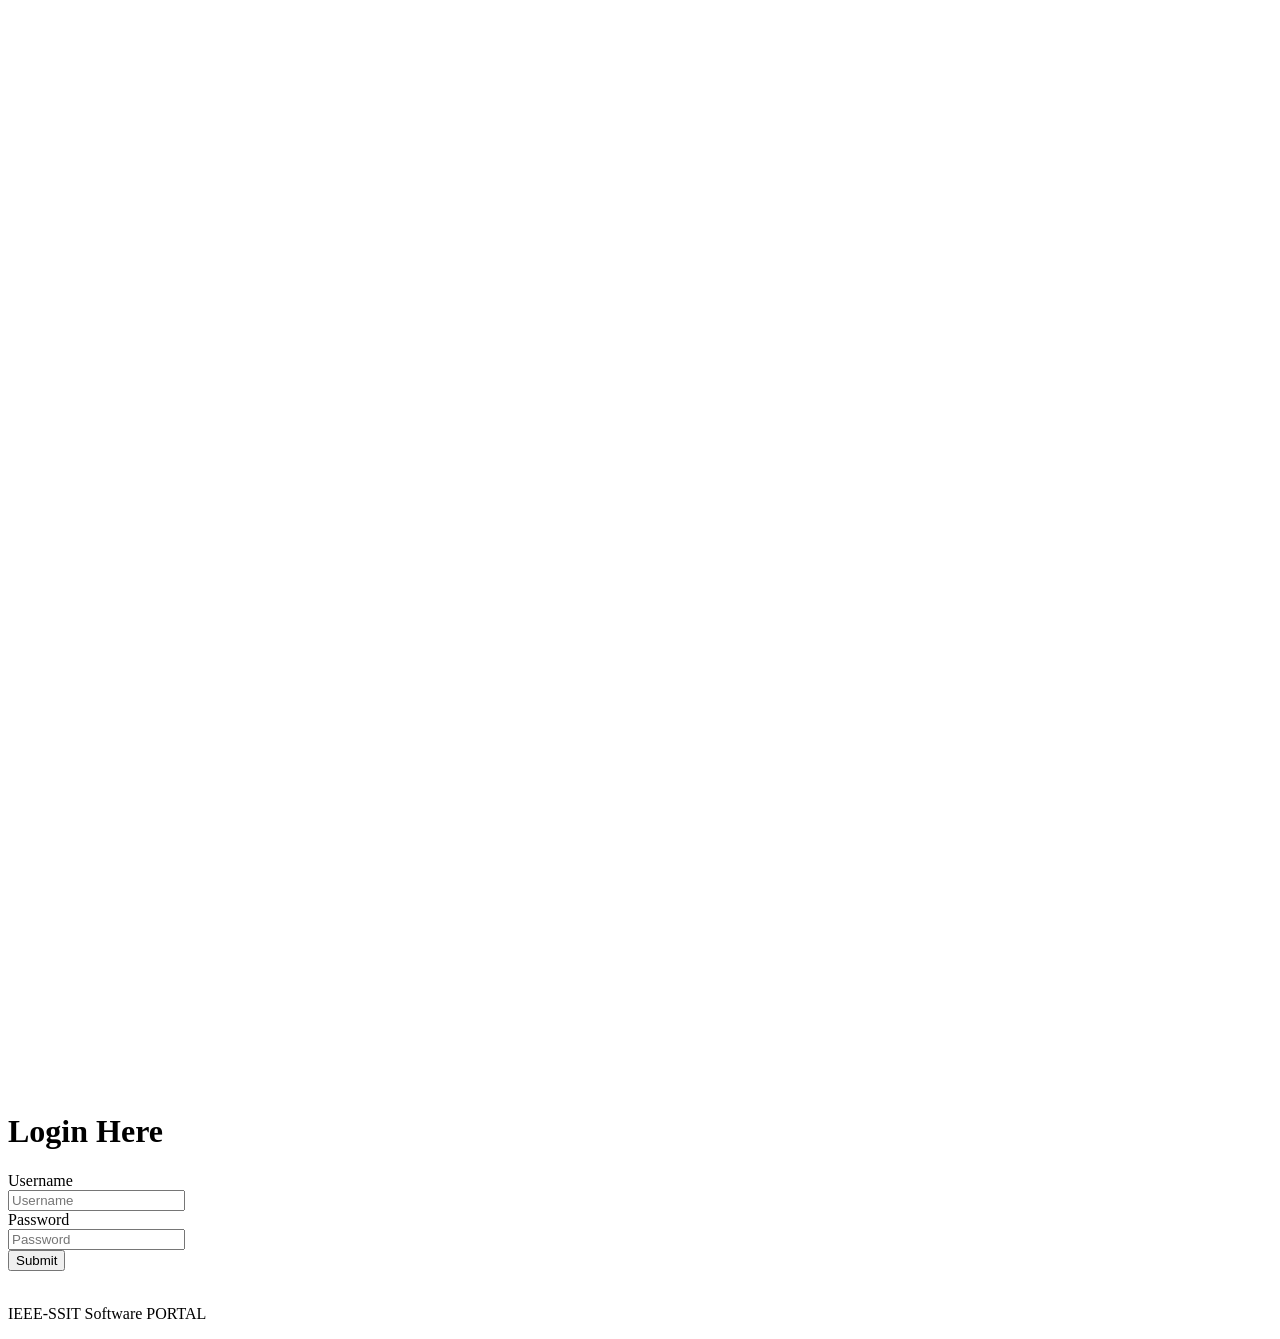
==== index.html @ c418f696 "Add files via upload" ====
<!DOCTYPE html>
<html lang="en" dir="ltr">
  <head>
    <meta charset="utf-8">
    <title>SSIT</title>
    <link rel="stylesheet" href="style.css">
  </head>
  <body class="main">
    <img class="logo" src="SOftware_Wt.png" alt="logo" />
    <div class="contain">
    <form class="firstform" action="index.html" method="post">
      <h1>Login Here</h1>
      <label>Username</label><br>
      <input type="text" id="username" name="username" placeholder="Username"><br>
      <label>Password</label><br>
      <input type="password" id="password" name="password" placeholder="Password"><br>
      <button class="btn" type="submit" name="button">Submit</button><br><br>
    </form>
    <p class="line">
      IEEE-SSIT <span class="word">Software</span> PORTAL
    </p>
  </body>
</html>
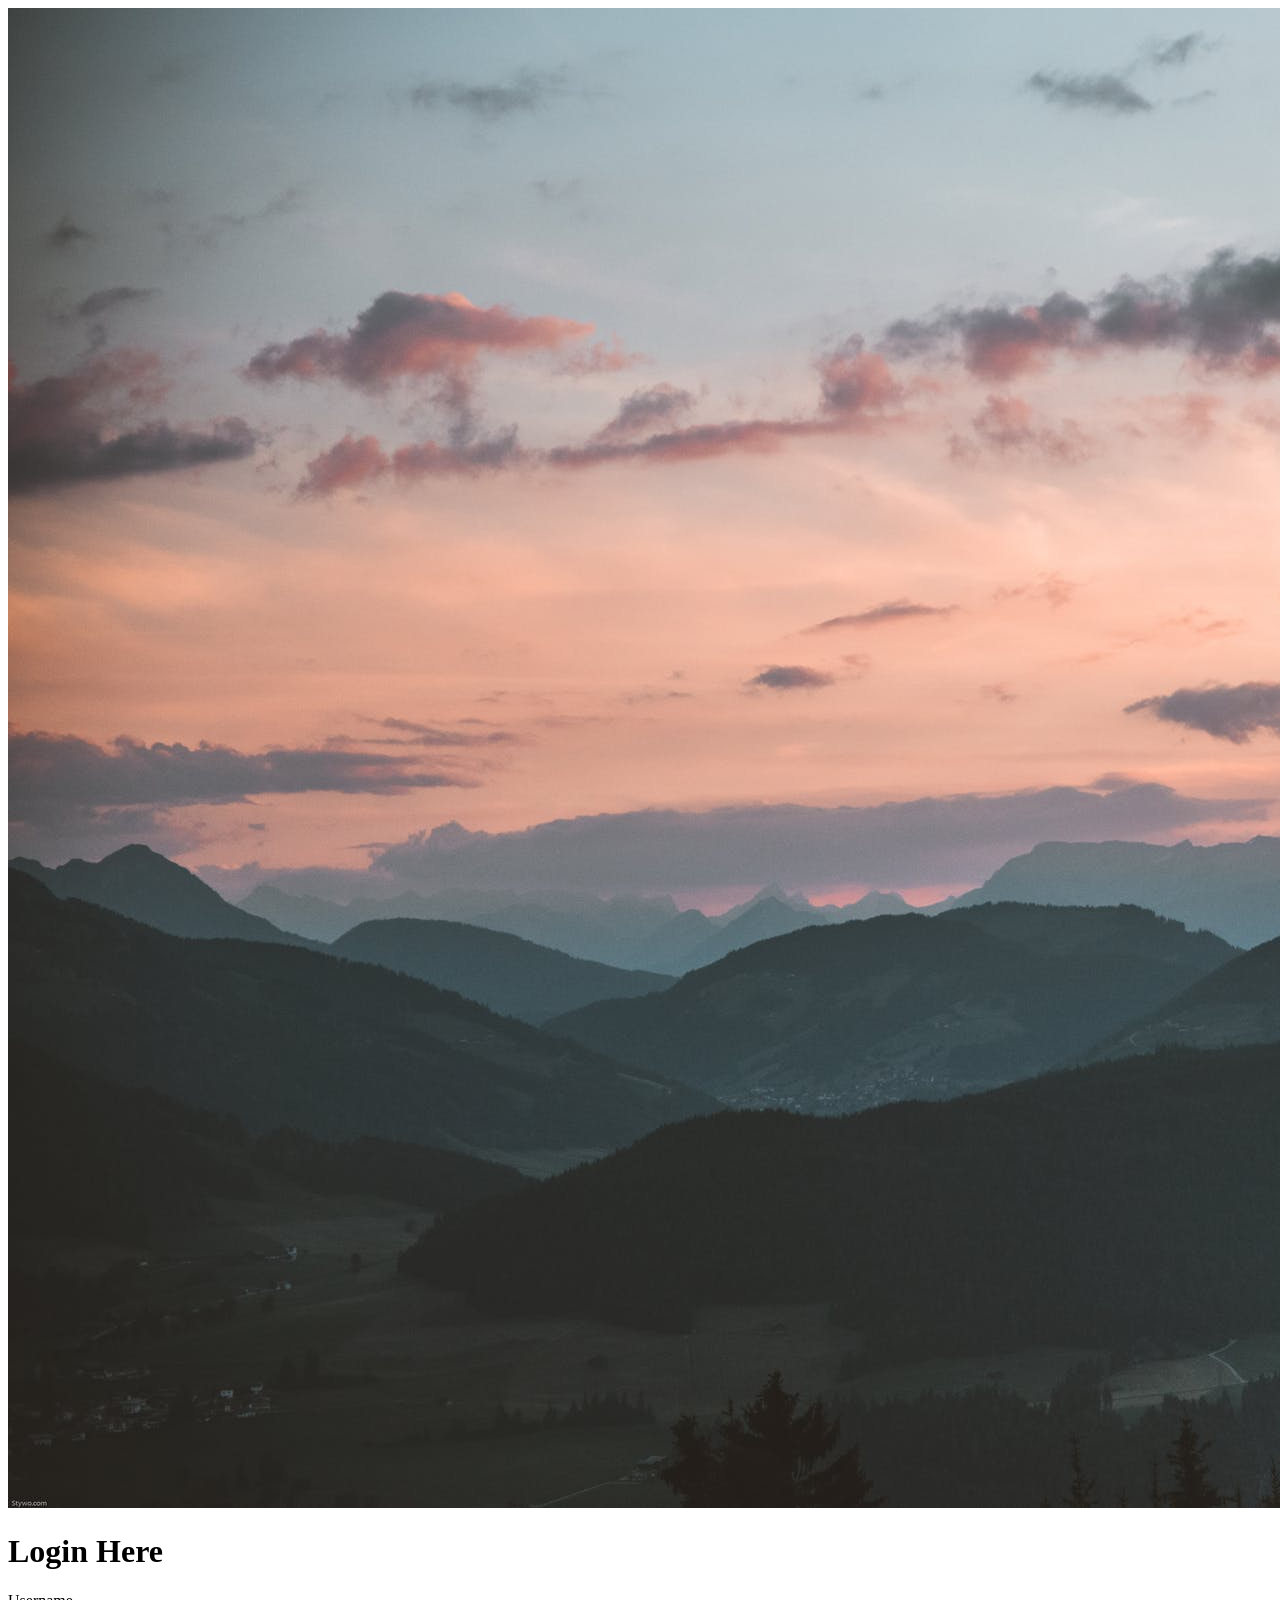
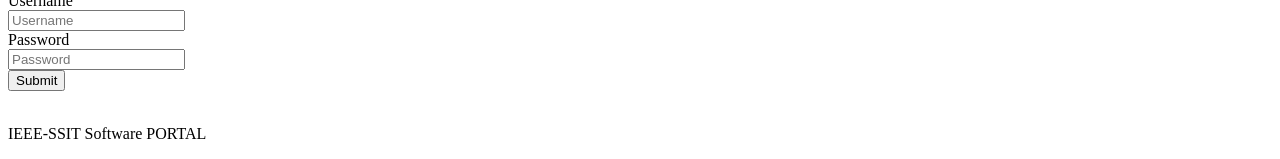
==== commit 689149fc: "Update index.html" ====
--- a/index.html
+++ b/index.html
@@ -6,7 +6,7 @@
     <link rel="stylesheet" href="style.css">
   </head>
   <body class="main">
-    <img class="logo" src="SOftware_Wt.png" alt="logo" />
+    <img class="logo" src="pexels-photo-1261728.jpeg" alt="logo" />
     <div class="contain">
     <form class="firstform" action="index.html" method="post">
       <h1>Login Here</h1>
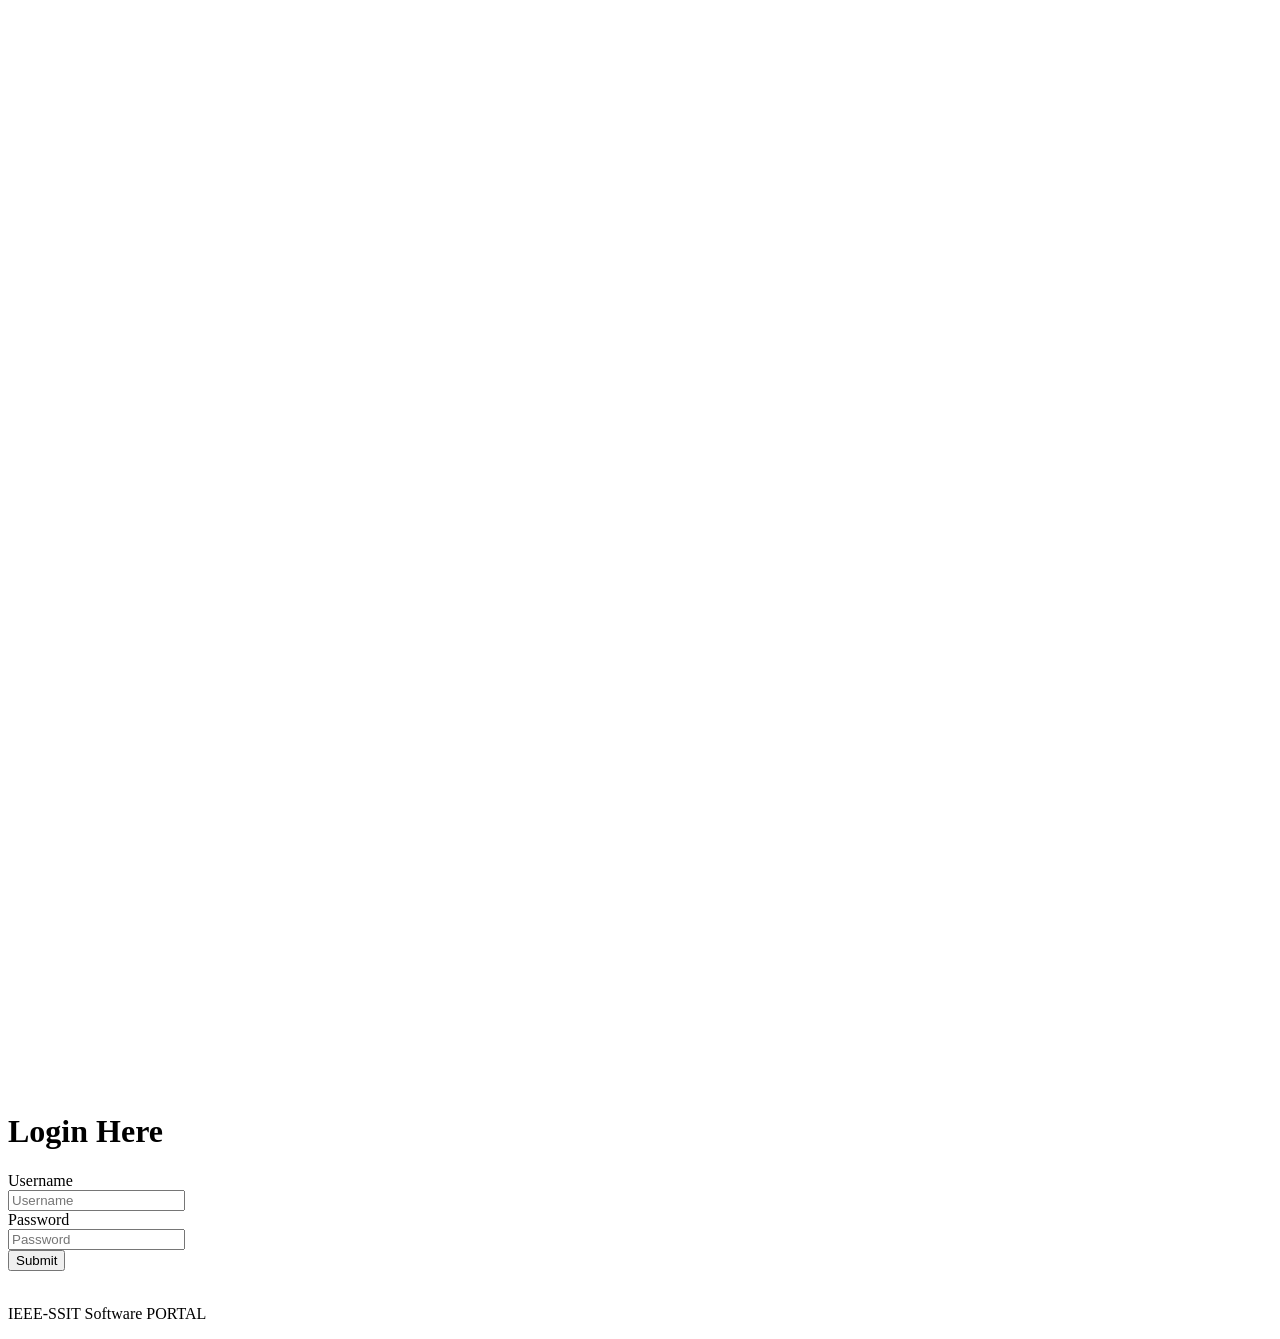
==== commit cb86d3d8: "Update index.html" ====
--- a/index.html
+++ b/index.html
@@ -6,7 +6,7 @@
     <link rel="stylesheet" href="style.css">
   </head>
   <body class="main">
-    <img class="logo" src="pexels-photo-1261728.jpeg" alt="logo" />
+    <img class="logo" src="SOftware_Wt.png" alt="logo" />
     <div class="contain">
     <form class="firstform" action="index.html" method="post">
       <h1>Login Here</h1>
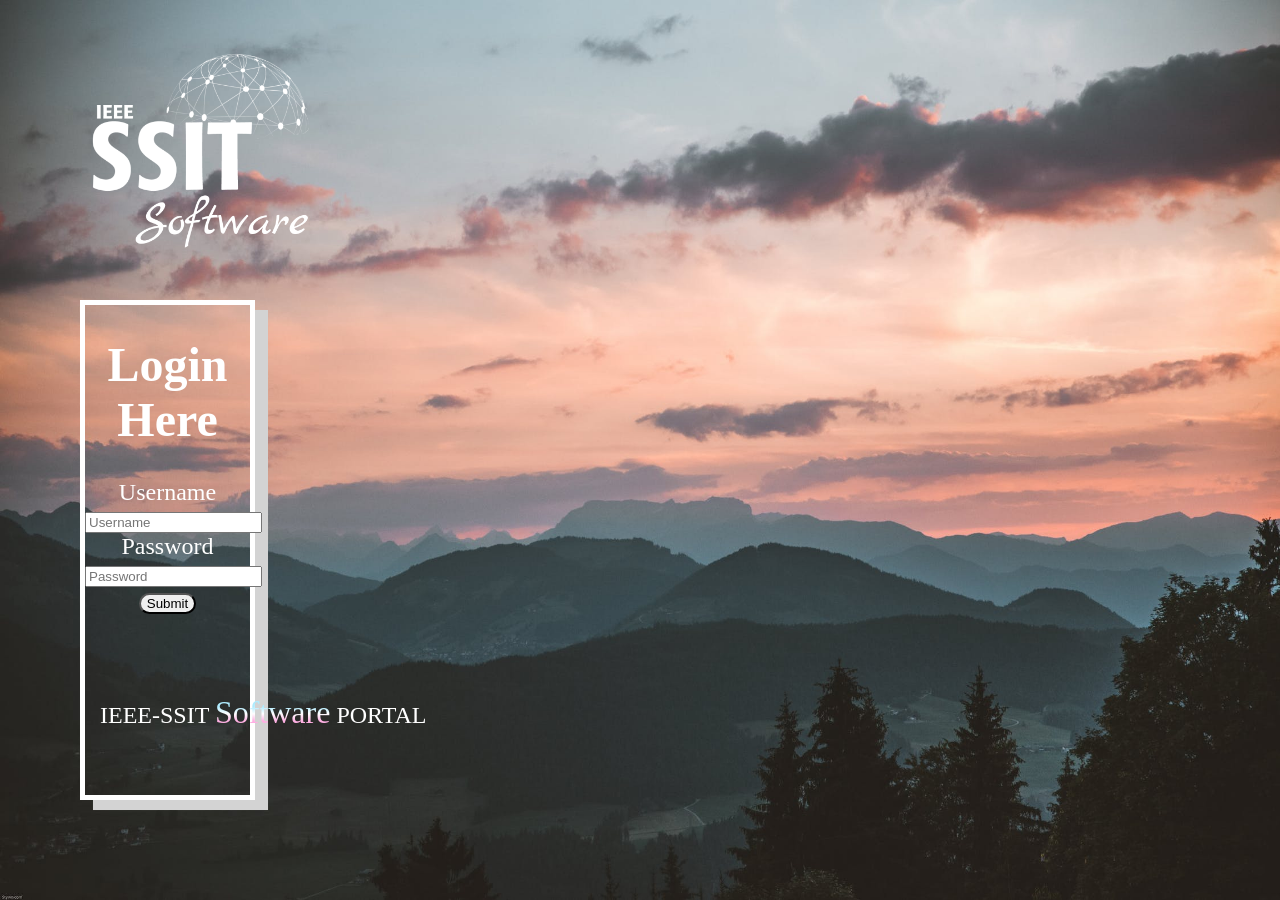
==== commit 5ba30126: "Update index.html" ====
--- a/index.html
+++ b/index.html
@@ -3,7 +3,7 @@
   <head>
     <meta charset="utf-8">
     <title>SSIT</title>
-    <link rel="stylesheet" href="style.css">
+    <link rel="stylesheet" href="design.css">
   </head>
   <body class="main">
     <img class="logo" src="SOftware_Wt.png" alt="logo" />
--- a/design.css
+++ b/design.css
@@ -0,0 +1,49 @@
+.main{
+  background-image: url('pexels-photo-1261728.jpeg');
+  background-repeat: no-repeat;
+  background-attachment: fixed;
+  background-size:  100% 100%;
+}
+.firstform{
+  -webkit-box-shadow: 13px 10px 0.5px lightgrey;
+box-shadow: 13px 10px 0.5px lightgrey;
+  color: white;
+  font-family: 'Lucida Handwriting',cursive;
+font-size: 1.5rem;
+  border: white solid 5px;
+  float: left;
+  text-align: center;
+  margin-left: 5px;
+  position: absolute;
+  top: 300px;
+  left: 75px;
+  right: 1025px;
+  bottom: 100px;
+}
+.btn{
+border-radius: 20px;
+}
+.logo{
+  position: absolute;
+  left:50px;
+  width: 300px;
+  height: 300px;
+}
+.line{
+  font-size: 1.5rem;
+  color: white;
+  position: absolute;
+  top: 670px;
+  bottom: 120;
+  left: 100px;
+}
+.word{
+  background: #FEAFE2;
+background: -webkit-linear-gradient(to top, #FEAFE2 25%, #FFFFFF 45%, #AFEBFE 65%);
+background: -moz-linear-gradient(to top, #FEAFE2 25%, #FFFFFF 45%, #AFEBFE 65%);
+background: linear-gradient(to top, #FEAFE2 25%, #FFFFFF 45%, #AFEBFE 65%);
+-webkit-background-clip: text;
+-webkit-text-fill-color: transparent;
+  font-size: 2rem;
+  font-family: 'Brush Script MT',cursive;
+}
